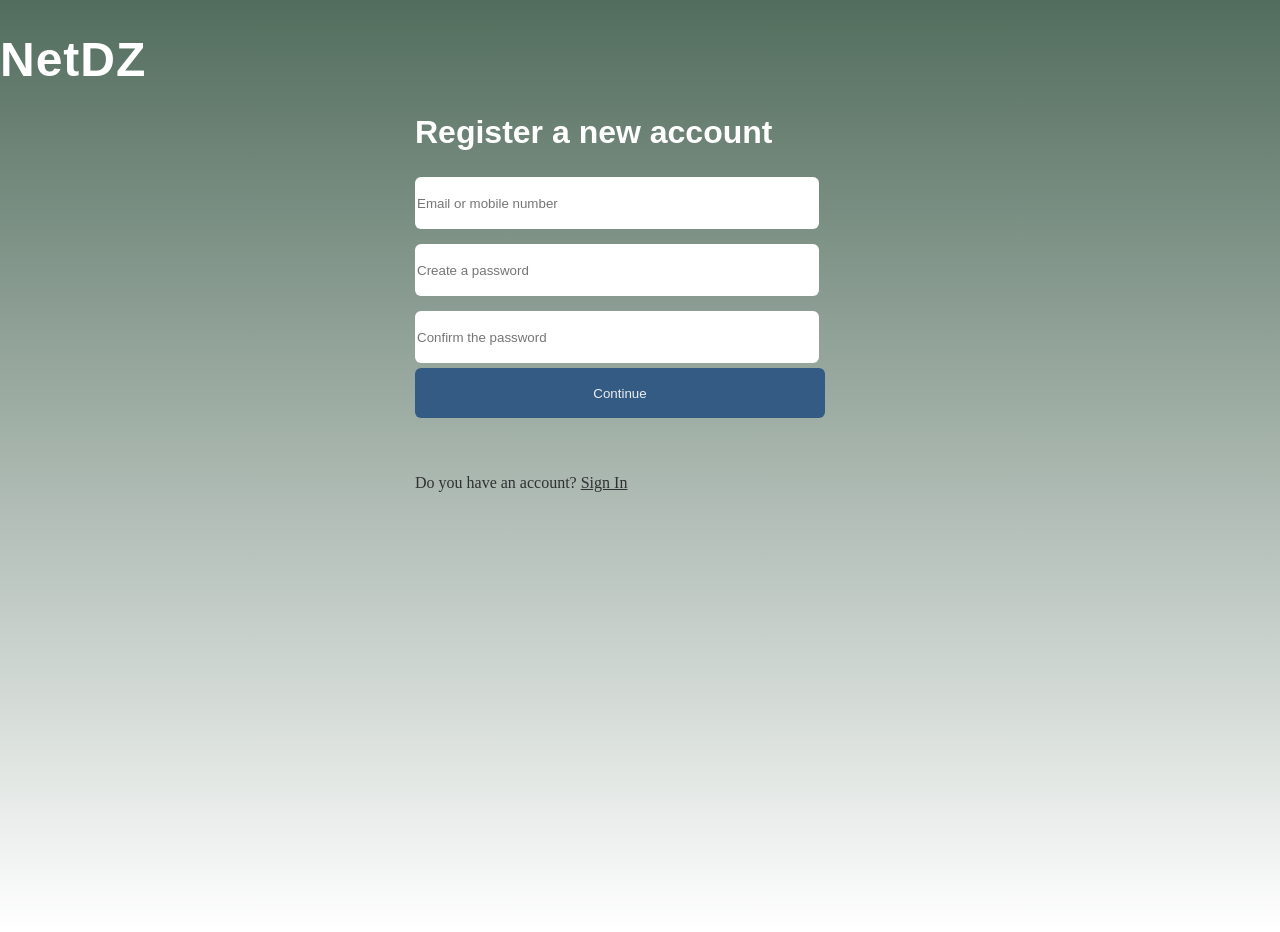
==== main.html @ 69150f40 "Create Sign Up page" ====
<!DOCTYPE html>
<html lang="en" dir="ltr">
    <head>
        <meta charset="utf-8">
        <meta name="viewport" content="width=device-width,initial-scale=1.0">
        <link rel="stylesheet" href="style.css">
        <title>NetDZ.newlogin</title>
    </head>
    <body>
        <h1>NetDZ</h1>
        <header>

        </header>
        <section>
            <h2>Register a new account</h2>
            <input type="email" placeholder="Email or mobile number">
            <input type="password" placeholder="Create a password">
            <input type="password" placeholder="Confirm the password">
            <button class="continue">Continue</button>
            <p>Do you have an account? <a href="index.html">Sign In</a></p>
        </section>
    </body>
</html>
---- style.css ----
body{
    margin: 0;
    min-height: 100vh;
    background: linear-gradient(to bottom,#526d5d, #ffffff);
    user-select: none;
    color: #303133;
}

a{
    color: inherit;
}

h1{
    font-size: 3rem;
    font-weight: 800;
    letter-spacing:1px;
    font-family: Arial, Helvetica, sans-serif;
    margin-bottom: 10px;
    color: #ffffff;
}

.sign-in{
    display: flex;
    flex-direction: column;
    align-items: center;
    text-align: center;
}

section{
    gap: 10px;
    max-width: 450px;
    width: 90%;
    margin: 0 auto;
}

section h2{
    font-size: 2rem;
    color: #ffffff;
    font-family: Arial, Helvetica, sans-serif;
}
 
section h3 a{
    text-decoration: none;
    position: relative;
    bottom: 30px;
}

input{
    height: 50px;
    width: 400px;
    margin-bottom: 15px;
    border-radius: 6px;
    border: none;
}

button{
    height: 50px;
    width: 410px;
    background-color: #345b83;
    color: #edeef0;
    position: relative;
    bottom: 10px;
    border-radius: 6px;
    border: none;
}

.help{
    position: relative;
    right: 170px;
    top: 30px;
}

.help ul{
    list-style-type: none;
    padding: 0;
    margin: 0;
}

.help li{
    padding: 0;
    margin: 0;
}

.help a{
    display: flex;
    flex-direction: column;
    align-items: flex-start;
    margin-top: 10px;
    gap: 5px;
    transform: translate(60px);
}

p{
    position: relative;
    top: 30px;
}

footer{
    position: relative;
    top: 150px;
}

.link{
    display: flex;
    gap: 100px;
}
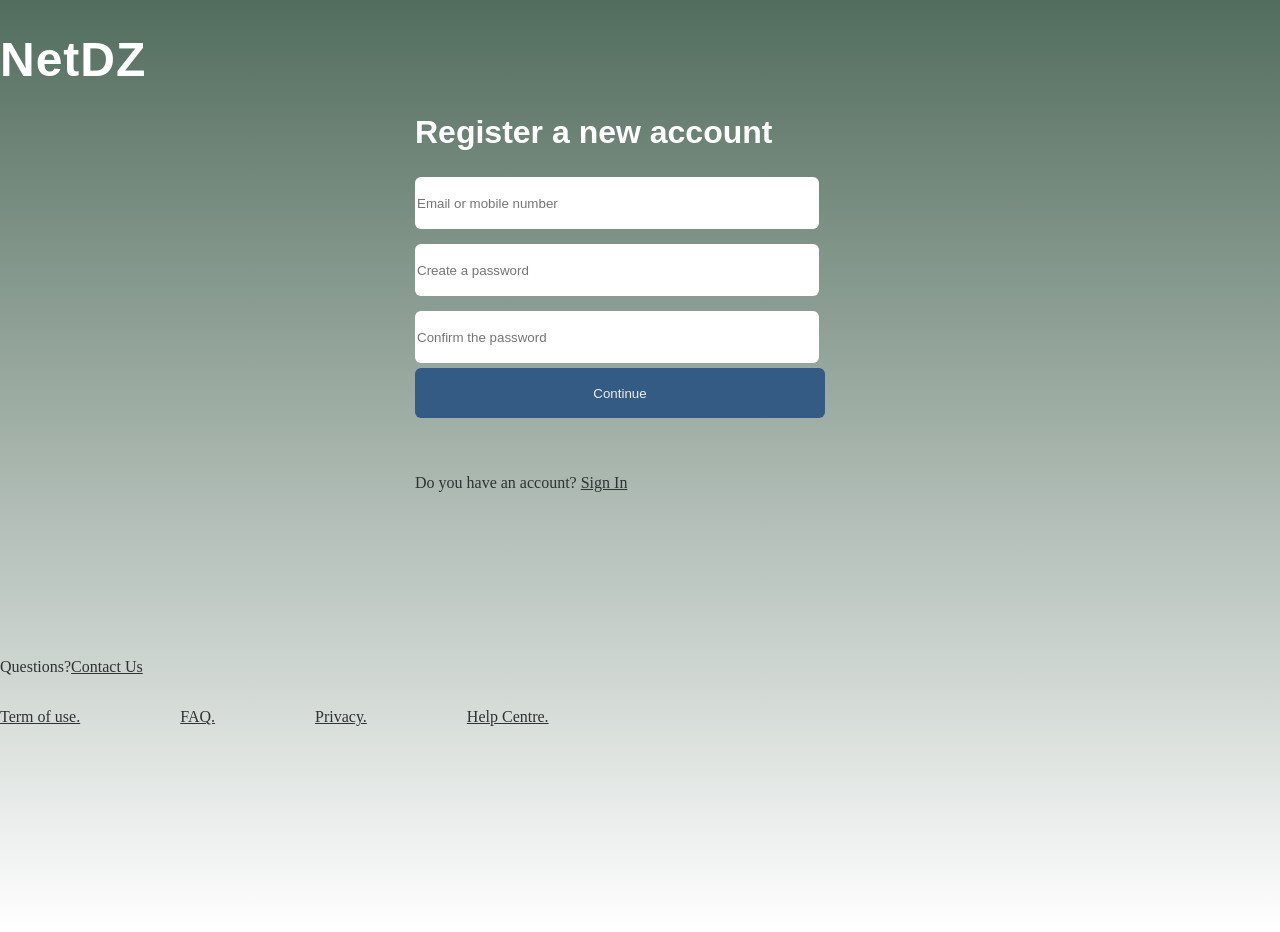
==== commit d04176de: "add a footer" ====
--- a/main.html
+++ b/main.html
@@ -18,6 +18,15 @@
             <input type="password" placeholder="Confirm the password">
             <button class="continue">Continue</button>
             <p>Do you have an account? <a href="index.html">Sign In</a></p>
-        </section>
+        </section><footer>
+            <p>Questions?<a href="#">Contact Us</a></p>
+            <div class="link">
+                <p><a href="#" class="Questions">Term of use.</a></p>
+                <p><a href="#">FAQ.</a></p>
+                <p><a href="#">Privacy.</a></p>
+                <p><a href="#">Help Centre.</a></p>
+            </div>
+        </footer>
+
     </body>
 </html>
